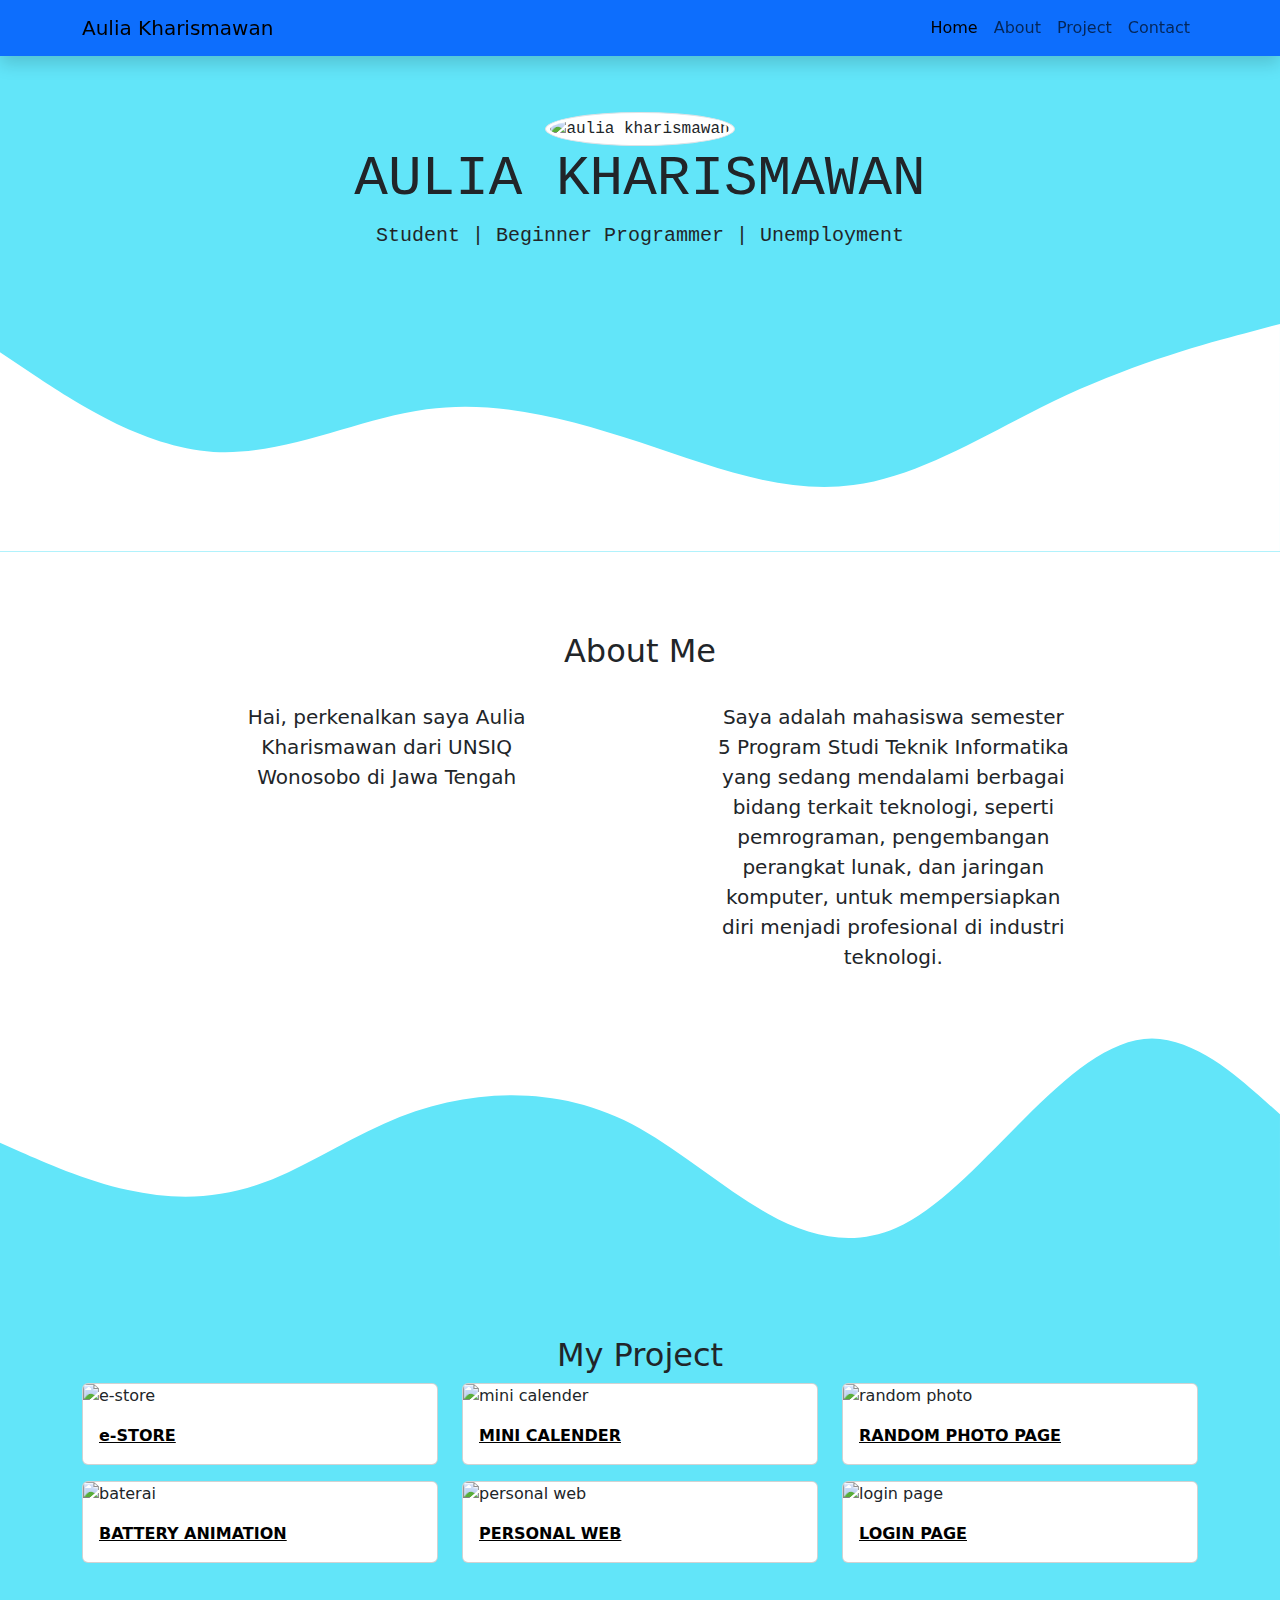
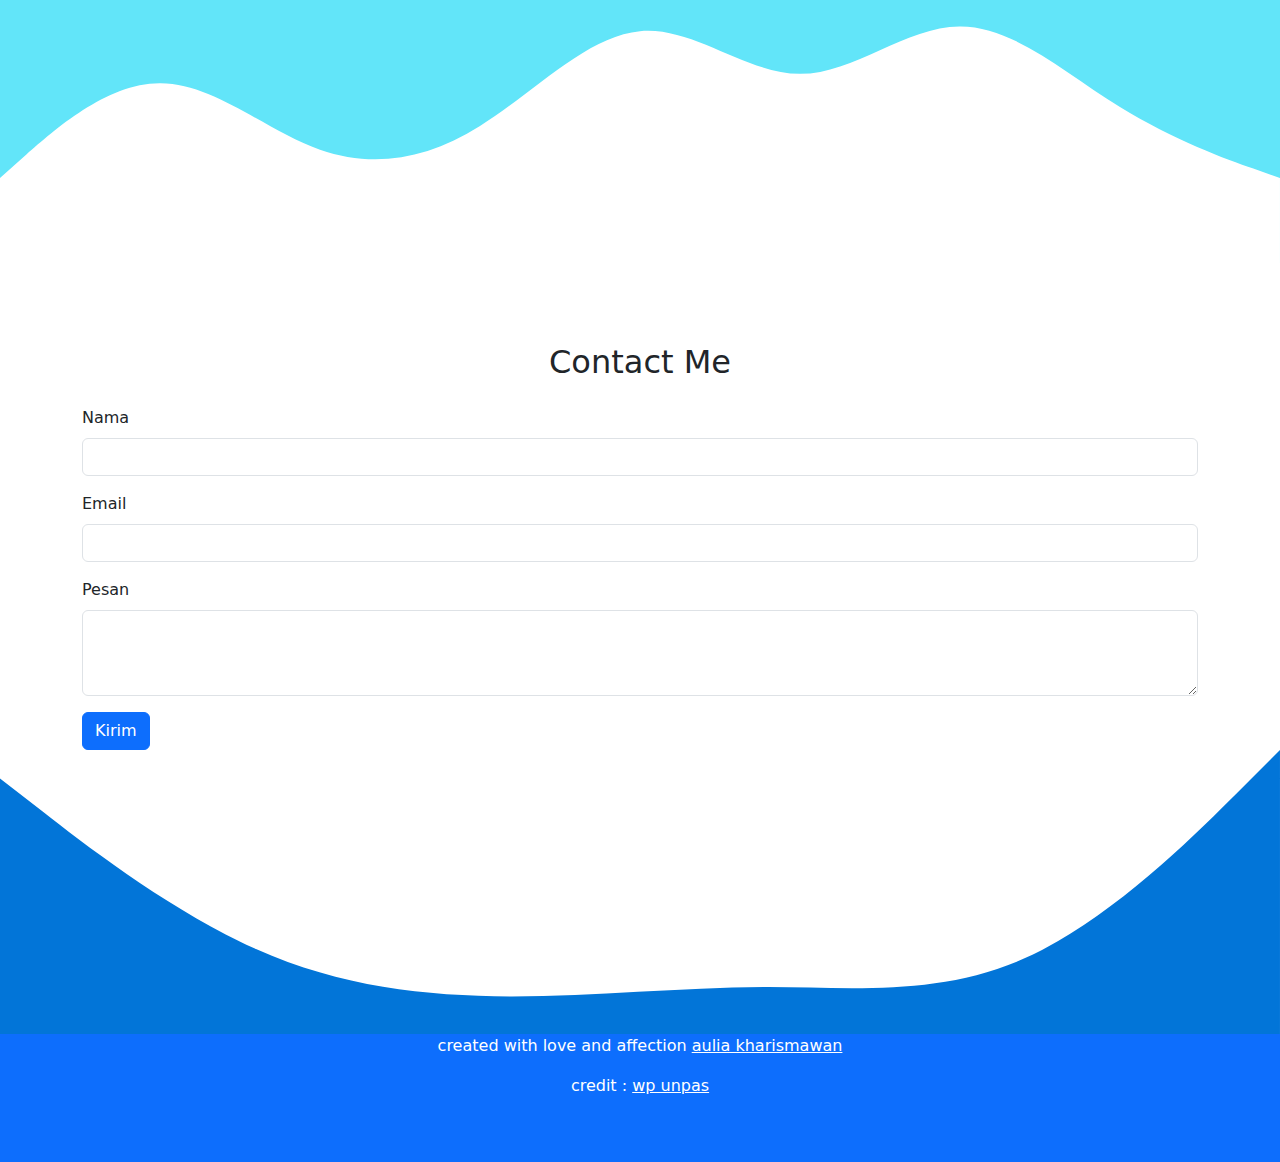
==== index.html @ 5aa9158c "Add files via upload" ====
<!doctype html>
<html lang="en">
  <head>
    <meta charset="utf-8">
    <meta name="viewport" content="width=device-width, initial-scale=1">
    <title>My Portofolio</title>
    <link rel="shortcut icon" href="img/portofolio.png" type="image/x-icon">
    <link href="https://cdn.jsdelivr.net/npm/bootstrap@5.3.3/dist/css/bootstrap.min.css" rel="stylesheet" integrity="sha384-QWTKZyjpPEjISv5WaRU9OFeRpok6YctnYmDr5pNlyT2bRjXh0JMhjY6hW+ALEwIH" crossorigin="anonymous">
    <link rel="stylesheet" href="style.css">
  </head>
  <body id="home">
    <!-- navbar -->
    <nav class="navbar navbar-expand-lg bg-primary shadow fixed-top">
        <div class="container">
          <a class="navbar-brand" href="#">Aulia Kharismawan</a>
          <button class="navbar-toggler" type="button" data-bs-toggle="collapse" data-bs-target="#navbarNav" aria-controls="navbarNav" aria-expanded="false" aria-label="Toggle navigation">
            <span class="navbar-toggler-icon"></span>
          </button>
          <div class="collapse navbar-collapse" id="navbarNav">
            <ul class="navbar-nav ms-auto">
              <li class="nav-item">
                <a class="nav-link active" aria-current="page" href="#">Home</a>
              </li>
              <li class="nav-item">
                <a class="nav-link" href="#about">About</a>
              </li>
              <li class="nav-item">
                <a class="nav-link" href="#project">Project</a>
              </li>
              <li class="nav-item">
                <a class="nav-link" href="#contact">Contact</a>
              </li>
            </ul>
          </div>
        </div>
      </nav>
      <!-- akhir navbar -->

    <!-- jumbotron -->
    <section class="jumbotron text-center">
        <img src="img/IMG_20231019_233916_045.jpg" alt="aulia kharismawan" width="200" class="rounded-circle img-thumbnail">
        <h1 class="display-4">AULIA KHARISMAWAN</h1>
        <p class="lead">Student | Beginner Programmer | Unemployment</p>
        <svg xmlns="http://www.w3.org/2000/svg" viewBox="0 0 1440 320"><path fill="#Ffffff" fill-opacity="1" d="M0,96L40,122.7C80,149,160,203,240,208C320,213,400,171,480,160C560,149,640,171,720,197.3C800,224,880,256,960,245.3C1040,235,1120,181,1200,144C1280,107,1360,85,1400,74.7L1440,64L1440,320L1400,320C1360,320,1280,320,1200,320C1120,320,1040,320,960,320C880,320,800,320,720,320C640,320,560,320,480,320C400,320,320,320,240,320C160,320,80,320,40,320L0,320Z"></path></svg>
      </section>
    <!-- akhir jumbotron -->

    <!-- about me -->
    <section id="about">
      <div class="container">
        <div class="row text-center mb-4">
          <div class="col">
            <h2>About Me</h2>
          </div>
        </div>
        <div class="row justify-content-evenly fs-5 text-center">
          <div class="col-md-4">
            <p>Hai, perkenalkan saya Aulia Kharismawan dari UNSIQ Wonosobo di Jawa Tengah</p>
          </div>
          <div class="col-md-4">Saya adalah mahasiswa semester 5 Program Studi Teknik Informatika yang sedang mendalami berbagai bidang terkait teknologi, seperti pemrograman, pengembangan perangkat lunak, dan jaringan komputer, untuk mempersiapkan diri menjadi profesional di industri teknologi.</div>
        </div>
      </div>
      <svg xmlns="http://www.w3.org/2000/svg" viewBox="0 0 1440 320"><path fill="#62e5f9" fill-opacity="1" d="M0,192L24,202.7C48,213,96,235,144,245.3C192,256,240,256,288,240C336,224,384,192,432,170.7C480,149,528,139,576,138.7C624,139,672,149,720,176C768,203,816,245,864,272C912,299,960,309,1008,288C1056,267,1104,213,1152,165.3C1200,117,1248,75,1296,74.7C1344,75,1392,117,1416,138.7L1440,160L1440,320L1416,320C1392,320,1344,320,1296,320C1248,320,1200,320,1152,320C1104,320,1056,320,1008,320C960,320,912,320,864,320C816,320,768,320,720,320C672,320,624,320,576,320C528,320,480,320,432,320C384,320,336,320,288,320C240,320,192,320,144,320C96,320,48,320,24,320L0,320Z"></path></svg>
    </section>
    <!-- akhir about me -->

    <!-- projects -->
     <section id="project">
      <div class="container">
        <div class="row text-center">
          <div class="col">
            <h2>My Project</h2>
          </div>
        </div>
        <div class="row">
          <div class="col-md-4 mb-3">
            <div class="card">
              <img src="img/project/e-store.png" class="card-img-top" alt="e-store">
              <div class="card-body">
                <p class="card-text"><a href="projek/E-Commerce/index.html" class="text-black fw-bold">e-STORE</a></p>
              </div>
            </div>
          </div>
          <div class="col-md-4 mb-3">
            <div class="card">
              <img src="img/project/mini-calender.png" class="card-img-top" alt="mini calender">
              <div class="card-body">
                <p class="card-text"><a href="projek/MINI CALENDER/index.html" class="text-black fw-bold">MINI CALENDER</a></p>
              </div>
            </div>
          </div>
          <div class="col-md-4 mb-3">
            <div class="card">
              <img src="img/project/random-photo.png" class="card-img-top" alt="random photo">
              <div class="card-body">
                <p class="card-text"><a href="projek/RANDOM PHOTOS/index.html" class="text-black fw-bold">RANDOM PHOTO PAGE</a></p>
              </div>
            </div>
          </div>
          <div class="col-md-4 mb-3">
            <div class="card">
              <img src="img/project/baterai.png" class="card-img-top" alt="baterai">
              <div class="card-body">
                <p class="card-text"><a href="projek/LOADING BATTERY ANIMATION/index.html" class="text-black fw-bold">BATTERY ANIMATION</a></p>
              </div>
            </div>
          </div>
          <div class="col-md-4 mb-3">
            <div class="card">
              <img src="img/project/personal-web.png" class="card-img-top" alt="personal web">
              <div class="card-body">
                <p class="card-text"><a href="projek/web portofolio/index.html" class="text-black fw-bold">PERSONAL WEB</a></p>
              </div>
            </div>
          </div>
          <div class="col-md-4 mb-3">
            <div class="card">
              <img src="img/project/login-page.png" class="card-img-top" alt="login page">
              <div class="card-body">
                <p class="card-text"><a href="projek/form login/index.html" class="text-black fw-bold">LOGIN PAGE</a></p>
              </div>
            </div>
          </div>
        </div>
      </div>
      <svg xmlns="http://www.w3.org/2000/svg" viewBox="0 0 1440 320"><path fill="#ffffff" fill-opacity="1" d="M0,224L30,197.3C60,171,120,117,180,117.3C240,117,300,171,360,192C420,213,480,203,540,165.3C600,128,660,64,720,58.7C780,53,840,107,900,106.7C960,107,1020,53,1080,53.3C1140,53,1200,107,1260,144C1320,181,1380,203,1410,213.3L1440,224L1440,320L1410,320C1380,320,1320,320,1260,320C1200,320,1140,320,1080,320C1020,320,960,320,900,320C840,320,780,320,720,320C660,320,600,320,540,320C480,320,420,320,360,320C300,320,240,320,180,320C120,320,60,320,30,320L0,320Z"></path></svg>
     </section>
    <!-- akhir projects -->

    <!-- contact -->
     <section id="contact">
      <div class="container">
        <div class="row text-center mb-3">
          <div class="col">
            <h2>Contact Me</h2>
          </div>
        </div>
        <div class="row">
          <div class="col">
            <form>
              <div class="mb-3">
                <label for="name" class="form-label">Nama</label>
                <input type="text" class="form-control" id="name" aria-describedby="name">
              </div>
              <div class="mb-3">
                <label for="email" class="form-label">Email</label>
                <input type="email" class="form-control" id="email" aria-describedby="email">
              </div>
              <div class="mb-3">
                <label for="pesan" class="form-label">Pesan</label>
                <textarea class="form-control" id="pesan" rows="3"></textarea>
              </div>
              <button type="submit" class="btn btn-primary">Kirim</button>
            </form>
          </div>
        </div>
      </div>
      <svg xmlns="http://www.w3.org/2000/svg" viewBox="0 0 1440 320"><path fill="#0275d8" fill-opacity="1" d="M0,32L48,69.3C96,107,192,181,288,224C384,267,480,277,576,277.3C672,277,768,267,864,266.7C960,267,1056,277,1152,234.7C1248,192,1344,96,1392,48L1440,0L1440,320L1392,320C1344,320,1248,320,1152,320C1056,320,960,320,864,320C768,320,672,320,576,320C480,320,384,320,288,320C192,320,96,320,48,320L0,320Z"></path></svg>
     </section>
    <!-- akhir contact -->

    <!-- footer -->
     <footer class="bg-primary text-white text-center pb-5">
      <p>created with love and affection <a href="https://www.instagram.com/aris__________________/" class="text-white">aulia kharismawan</a></p>
      <p>credit : <a href="https://youtu.be/LkR-9Z1sle8?si=PDRye6_yFFfdjfqP" class="text-white">wp unpas</a></p>
     </footer>
    <!-- akhir footer -->

  </body>
</html>
---- style.css ----
.jumbotron{
    padding-top: 7rem;
    background-color: #62e5f9;
    font-family: monospace;
}

#project{
    background-color: #62e5f9;
}

section{
    padding-top: 5rem;
}
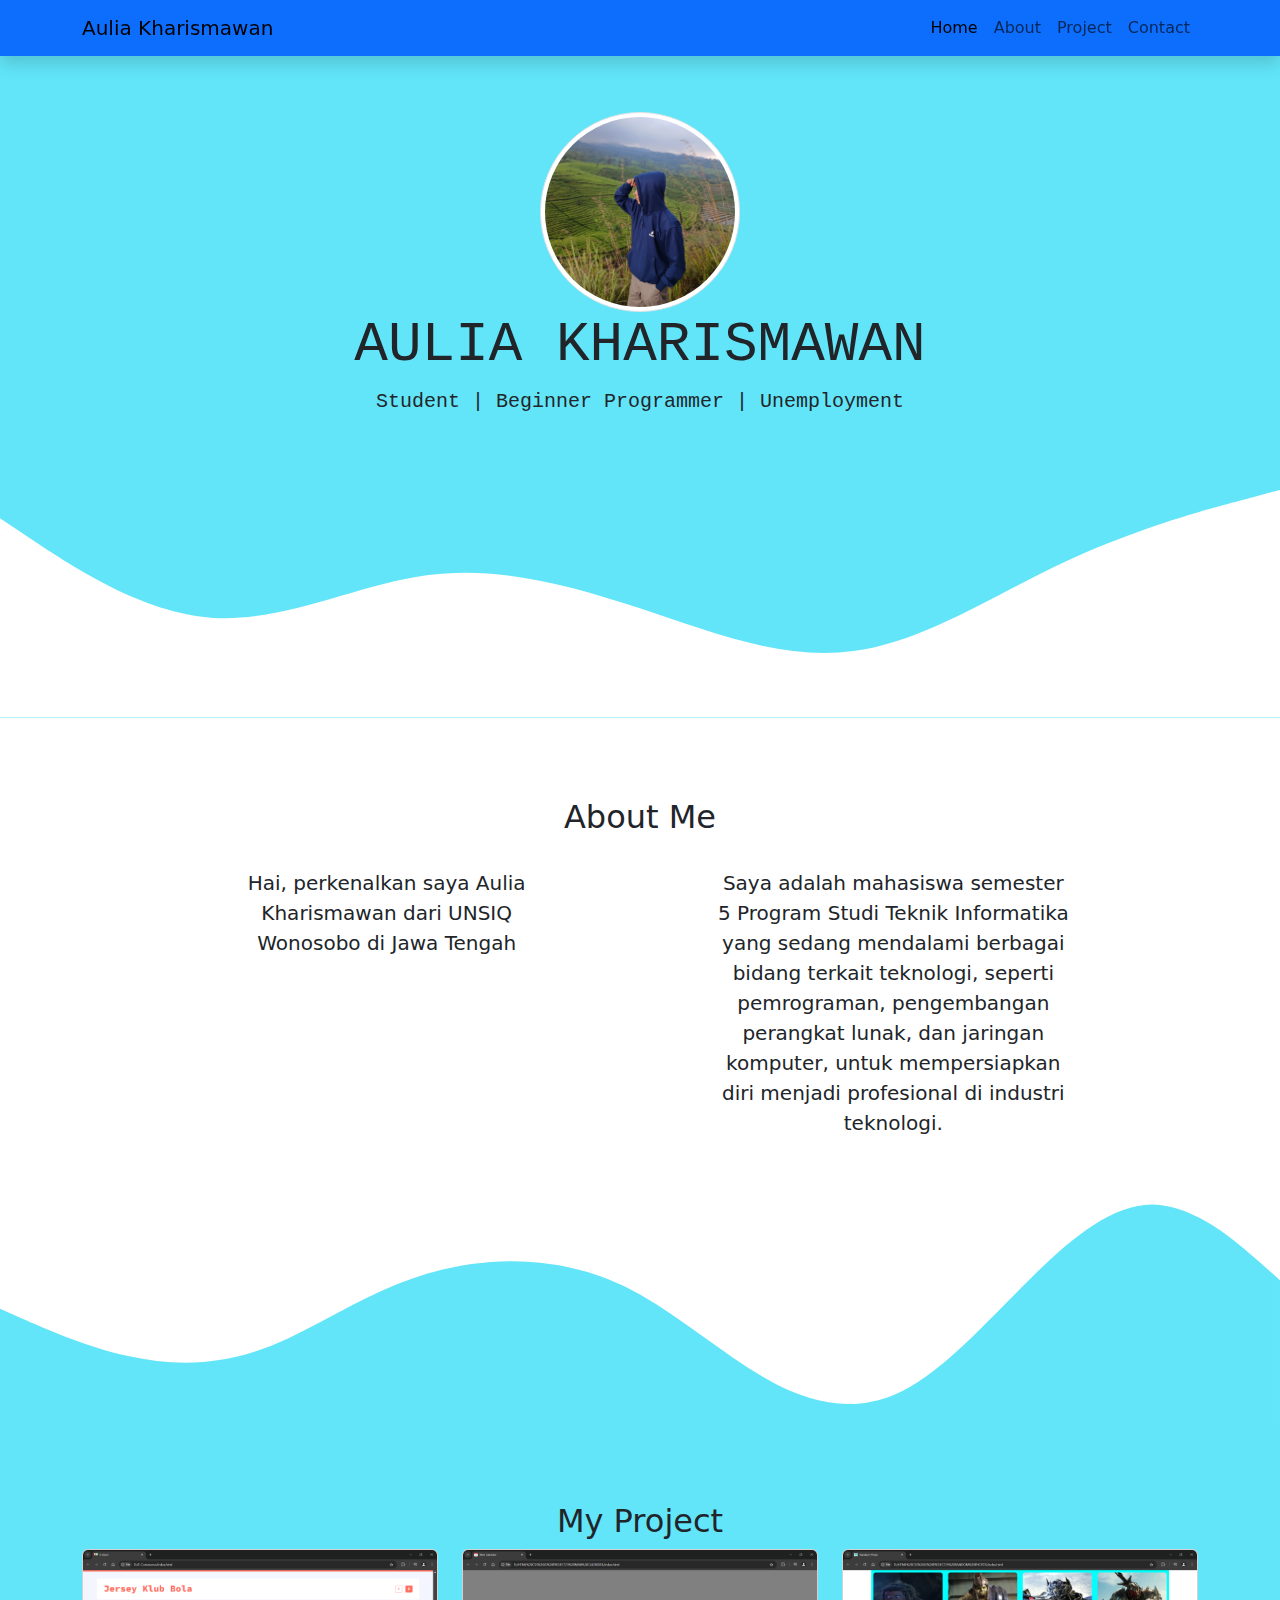
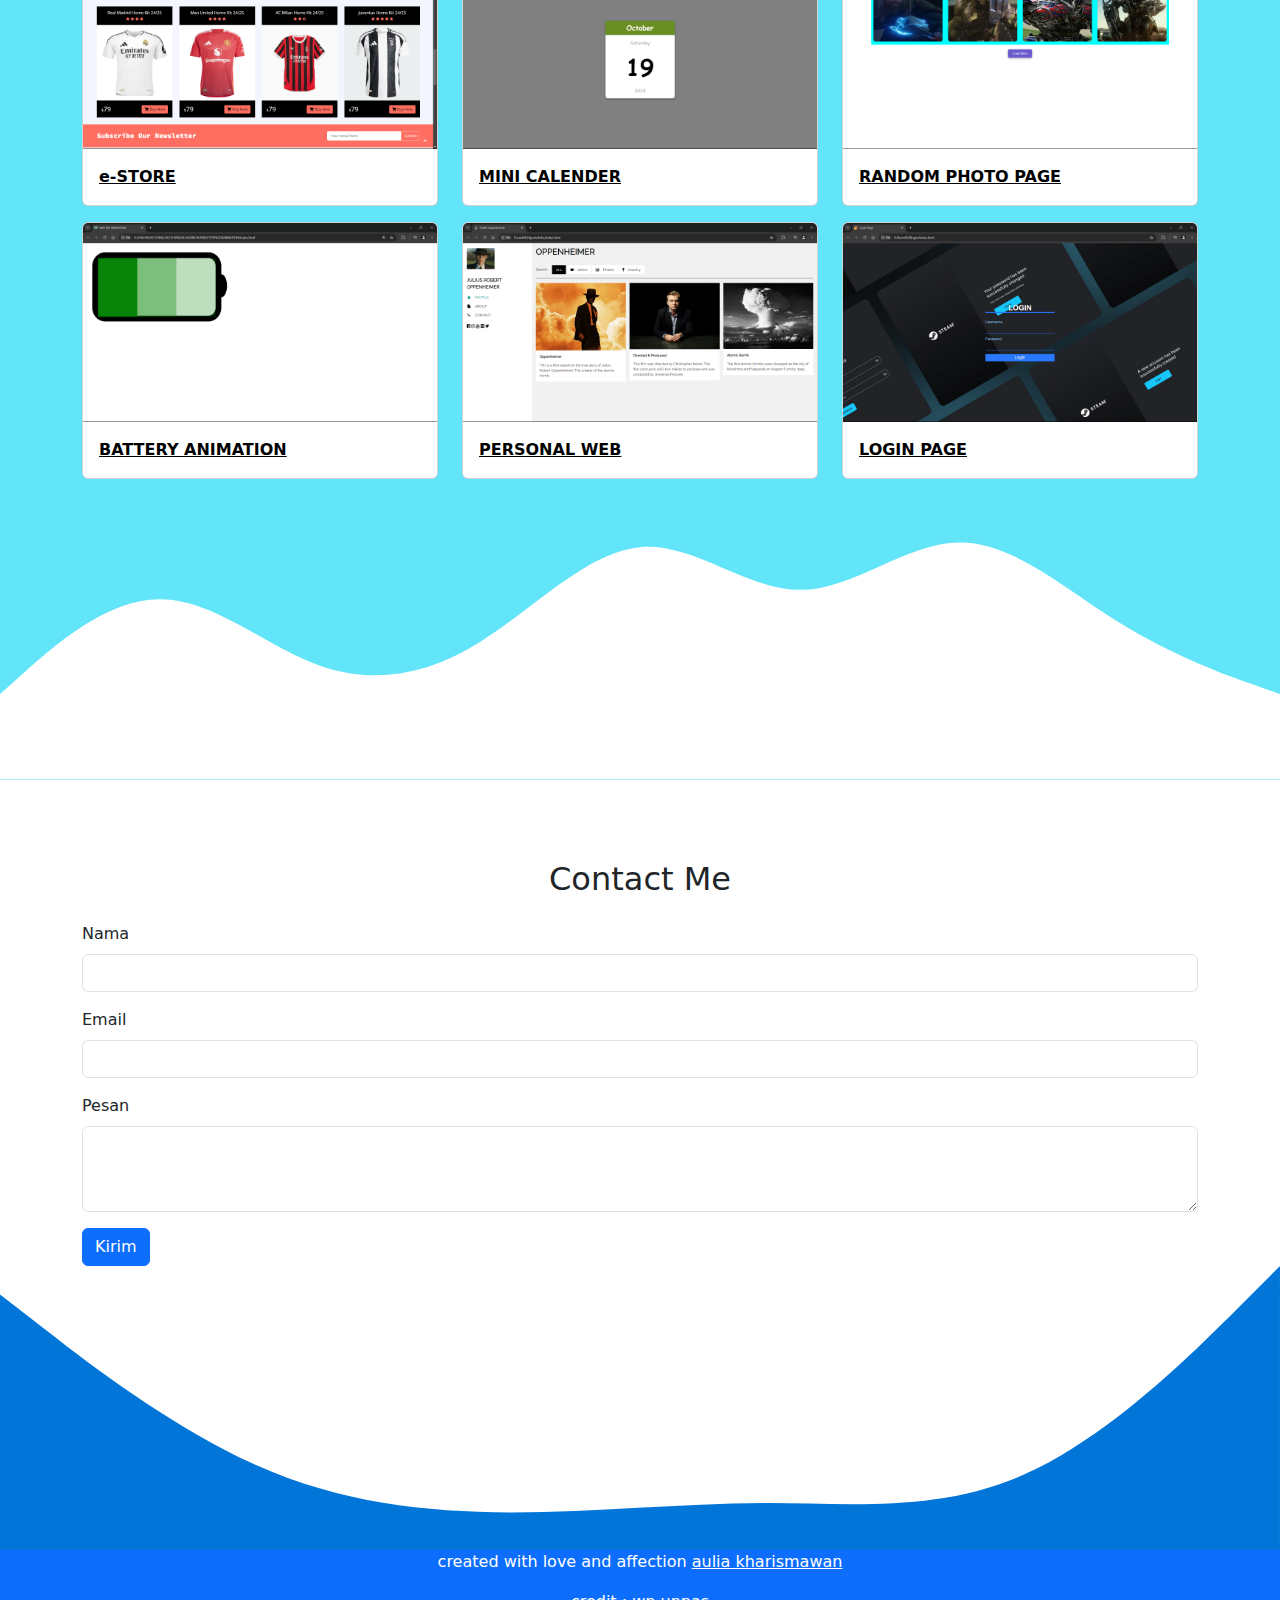
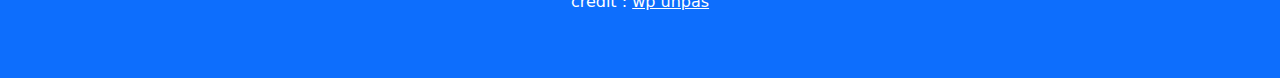
==== commit 2ff30304: "Update index.html" ====
--- a/index.html
+++ b/index.html
@@ -85,7 +85,7 @@
             <div class="card">
               <img src="img/project/mini-calender.png" class="card-img-top" alt="mini calender">
               <div class="card-body">
-                <p class="card-text"><a href="projek/MINI CALENDER/index.html" class="text-black fw-bold">MINI CALENDER</a></p>
+                <p class="card-text"><a href="projek/mini calender/index.html" class="text-black fw-bold">MINI CALENDER</a></p>
               </div>
             </div>
           </div>
@@ -93,7 +93,7 @@
             <div class="card">
               <img src="img/project/random-photo.png" class="card-img-top" alt="random photo">
               <div class="card-body">
-                <p class="card-text"><a href="projek/RANDOM PHOTOS/index.html" class="text-black fw-bold">RANDOM PHOTO PAGE</a></p>
+                <p class="card-text"><a href="projek/random photo/index.html" class="text-black fw-bold">RANDOM PHOTO PAGE</a></p>
               </div>
             </div>
           </div>
@@ -101,7 +101,7 @@
             <div class="card">
               <img src="img/project/baterai.png" class="card-img-top" alt="baterai">
               <div class="card-body">
-                <p class="card-text"><a href="projek/LOADING BATTERY ANIMATION/index.html" class="text-black fw-bold">BATTERY ANIMATION</a></p>
+                <p class="card-text"><a href="projek/loading battery animation/index.html" class="text-black fw-bold">BATTERY ANIMATION</a></p>
               </div>
             </div>
           </div>
@@ -167,4 +167,4 @@
     <!-- akhir footer -->
 
   </body>
-</html>+</html>
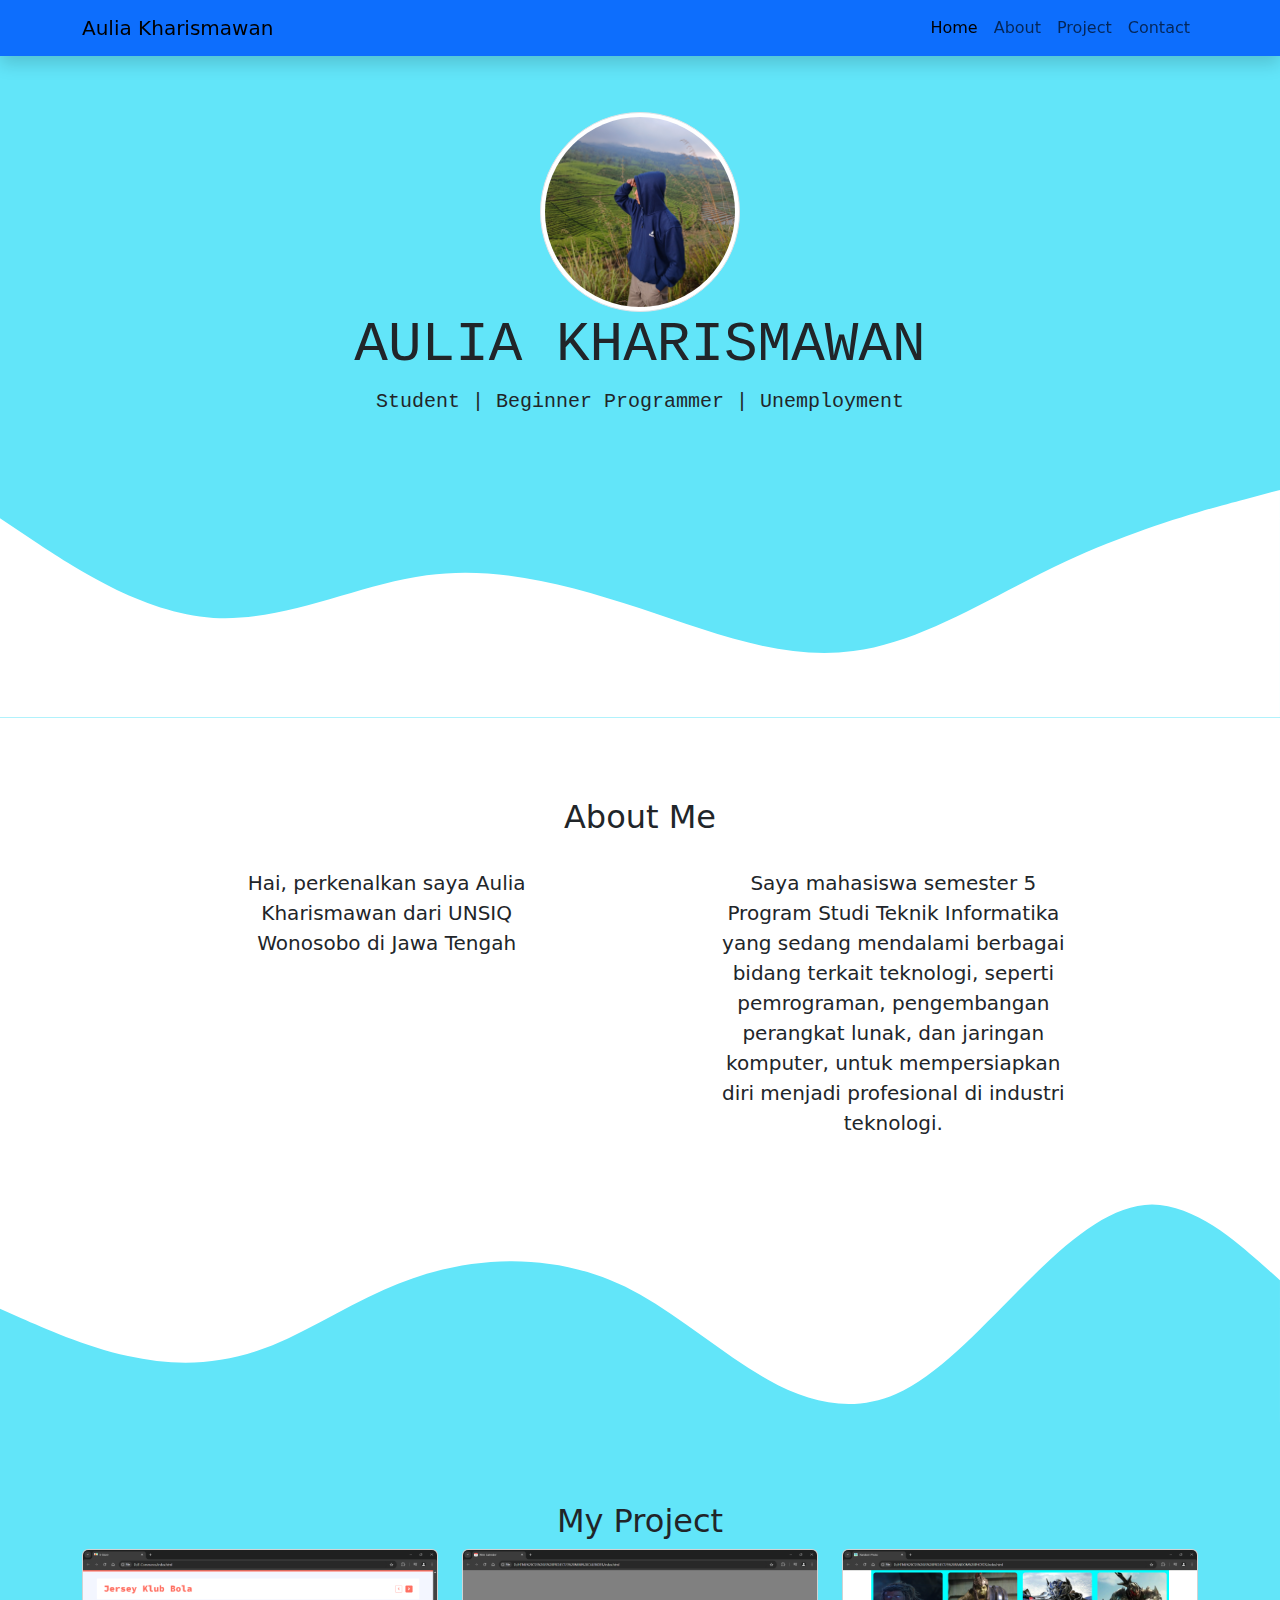
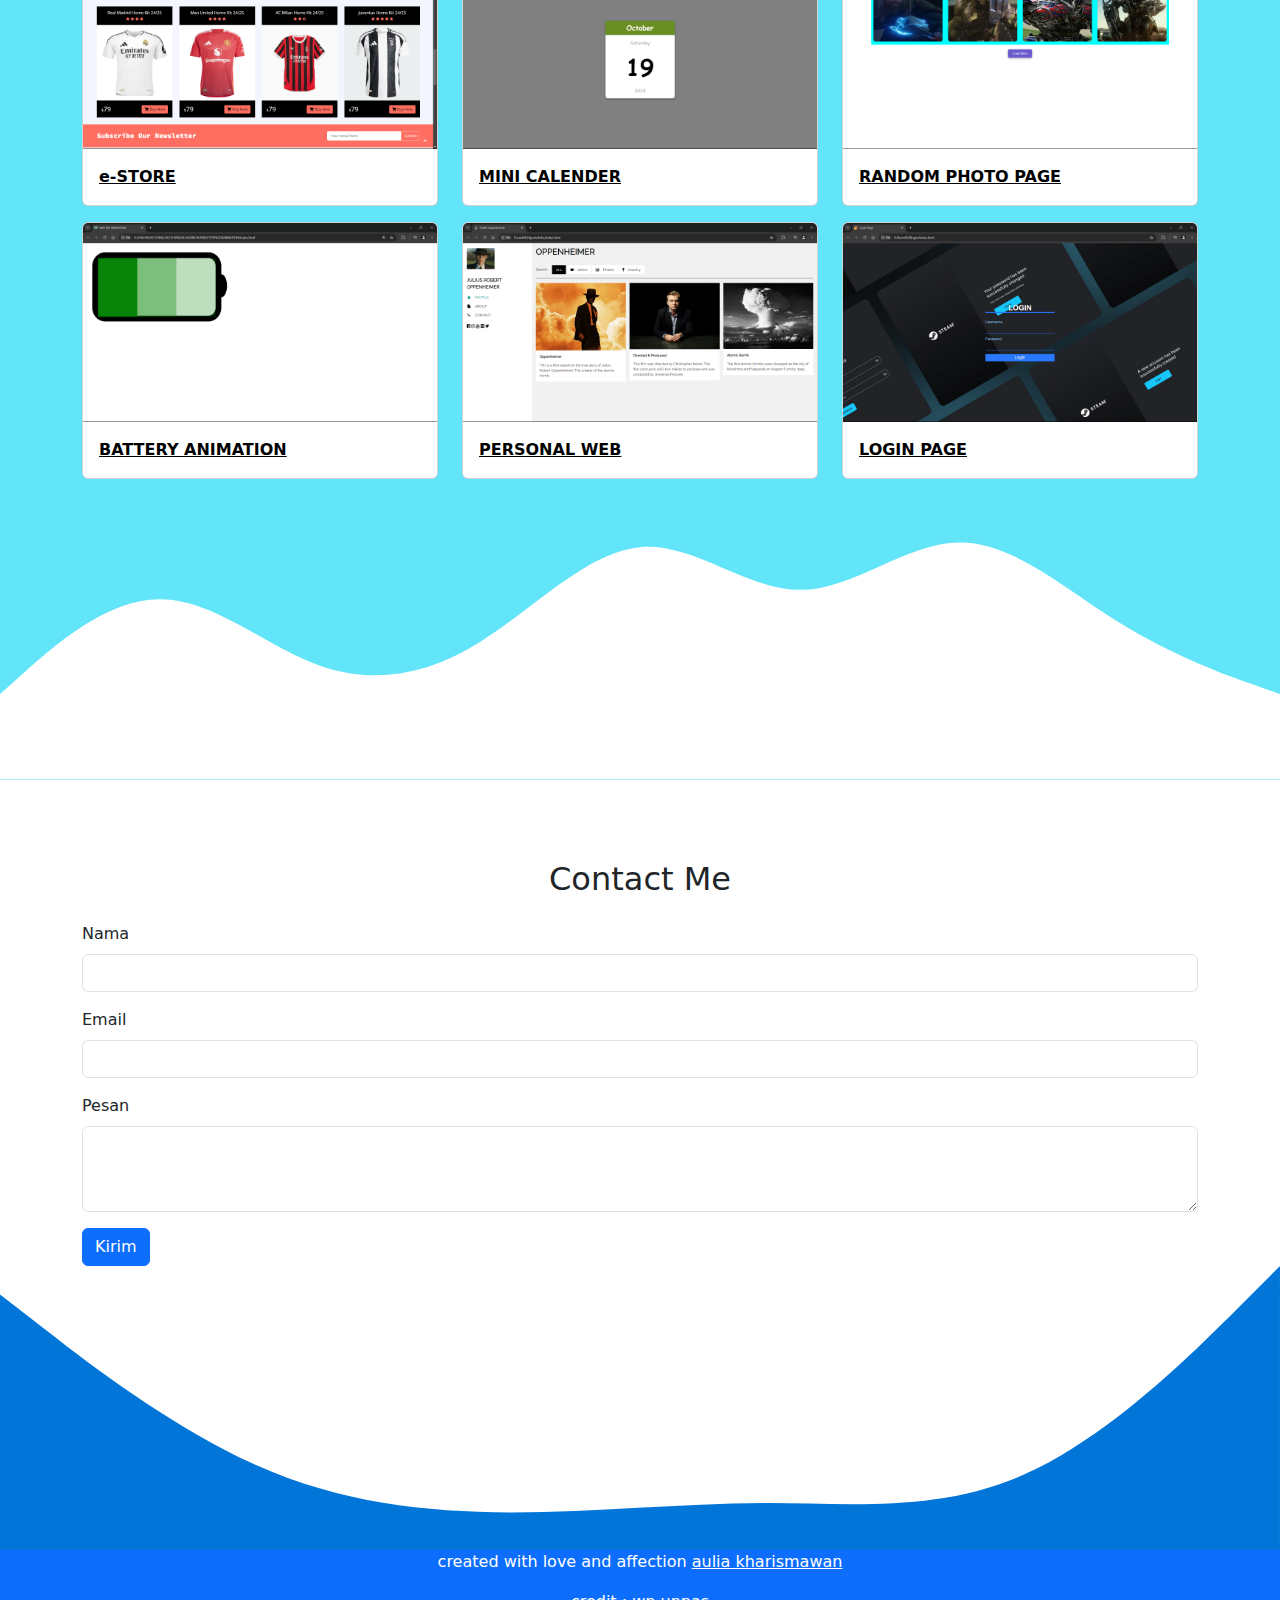
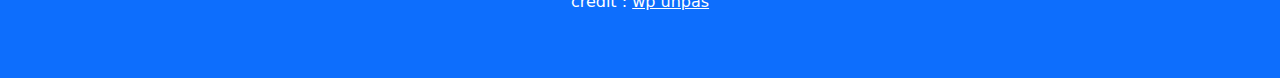
==== commit a3d9144e: "Update index.html" ====
--- a/index.html
+++ b/index.html
@@ -3,7 +3,7 @@
   <head>
     <meta charset="utf-8">
     <meta name="viewport" content="width=device-width, initial-scale=1">
-    <title>My Portofolio</title>
+    <title>Portofolio Aulia Kharismawan</title>
     <link rel="shortcut icon" href="img/portofolio.png" type="image/x-icon">
     <link href="https://cdn.jsdelivr.net/npm/bootstrap@5.3.3/dist/css/bootstrap.min.css" rel="stylesheet" integrity="sha384-QWTKZyjpPEjISv5WaRU9OFeRpok6YctnYmDr5pNlyT2bRjXh0JMhjY6hW+ALEwIH" crossorigin="anonymous">
     <link rel="stylesheet" href="style.css">
@@ -57,7 +57,7 @@
           <div class="col-md-4">
             <p>Hai, perkenalkan saya Aulia Kharismawan dari UNSIQ Wonosobo di Jawa Tengah</p>
           </div>
-          <div class="col-md-4">Saya adalah mahasiswa semester 5 Program Studi Teknik Informatika yang sedang mendalami berbagai bidang terkait teknologi, seperti pemrograman, pengembangan perangkat lunak, dan jaringan komputer, untuk mempersiapkan diri menjadi profesional di industri teknologi.</div>
+          <div class="col-md-4">Saya mahasiswa semester 5 Program Studi Teknik Informatika yang sedang mendalami berbagai bidang terkait teknologi, seperti pemrograman, pengembangan perangkat lunak, dan jaringan komputer, untuk mempersiapkan diri menjadi profesional di industri teknologi.</div>
         </div>
       </div>
       <svg xmlns="http://www.w3.org/2000/svg" viewBox="0 0 1440 320"><path fill="#62e5f9" fill-opacity="1" d="M0,192L24,202.7C48,213,96,235,144,245.3C192,256,240,256,288,240C336,224,384,192,432,170.7C480,149,528,139,576,138.7C624,139,672,149,720,176C768,203,816,245,864,272C912,299,960,309,1008,288C1056,267,1104,213,1152,165.3C1200,117,1248,75,1296,74.7C1344,75,1392,117,1416,138.7L1440,160L1440,320L1416,320C1392,320,1344,320,1296,320C1248,320,1200,320,1152,320C1104,320,1056,320,1008,320C960,320,912,320,864,320C816,320,768,320,720,320C672,320,624,320,576,320C528,320,480,320,432,320C384,320,336,320,288,320C240,320,192,320,144,320C96,320,48,320,24,320L0,320Z"></path></svg>
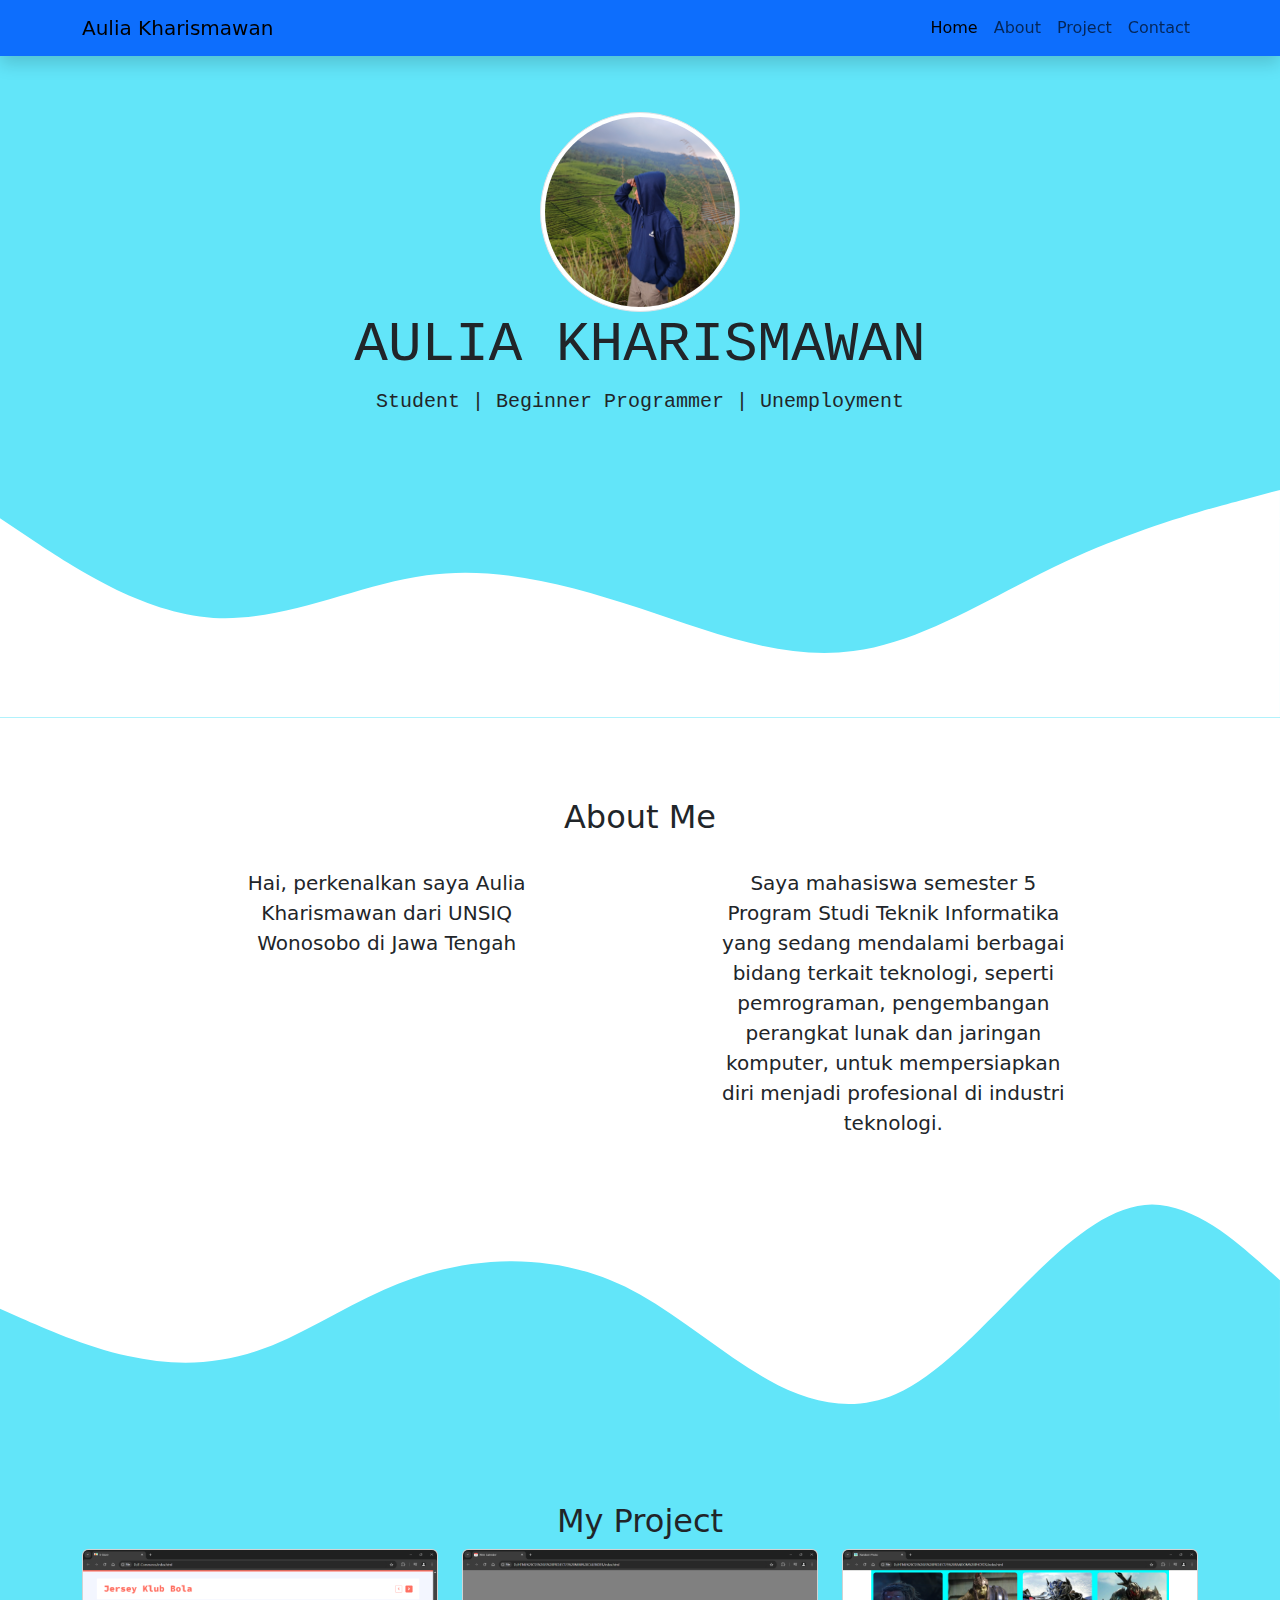
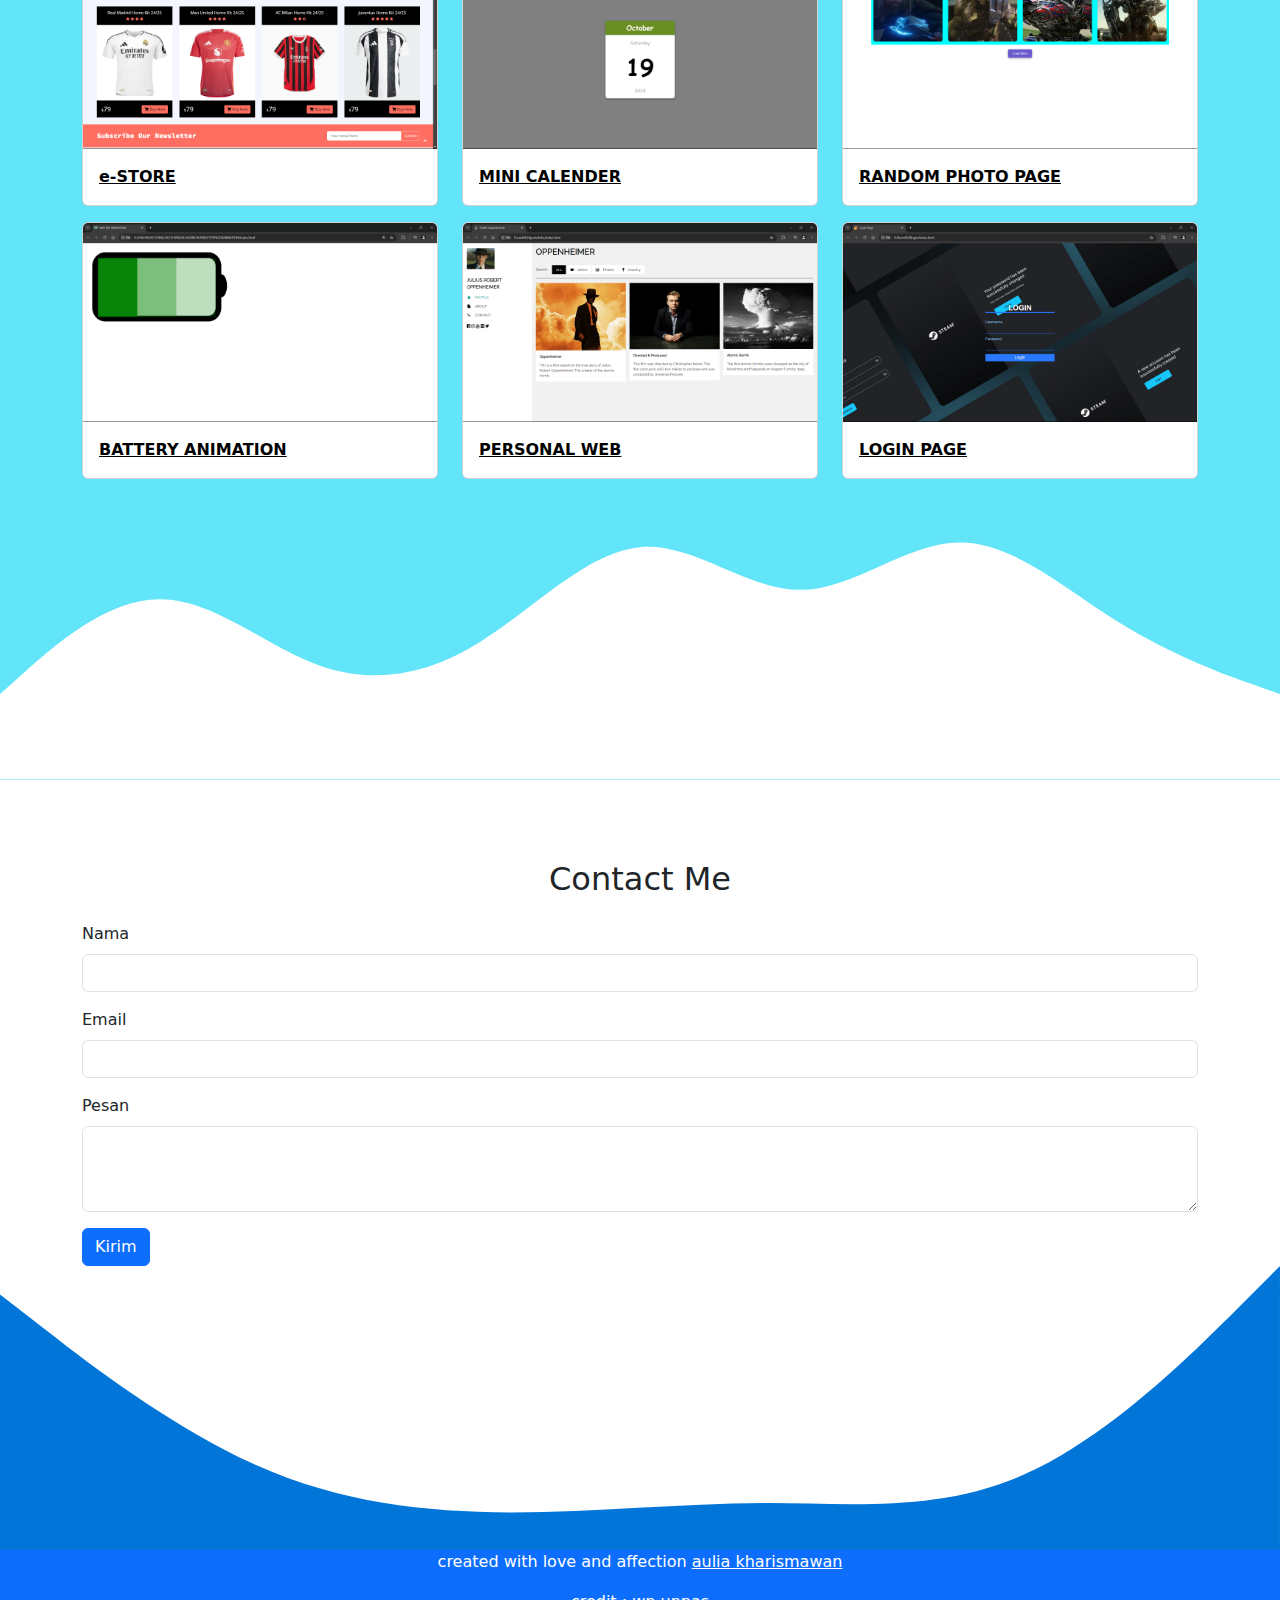
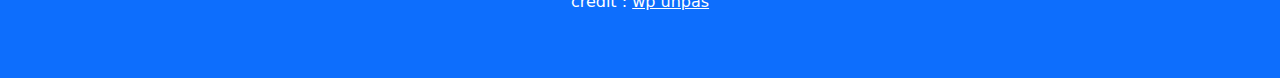
==== commit 9b796830: "Update index.html" ====
--- a/index.html
+++ b/index.html
@@ -57,7 +57,7 @@
           <div class="col-md-4">
             <p>Hai, perkenalkan saya Aulia Kharismawan dari UNSIQ Wonosobo di Jawa Tengah</p>
           </div>
-          <div class="col-md-4">Saya mahasiswa semester 5 Program Studi Teknik Informatika yang sedang mendalami berbagai bidang terkait teknologi, seperti pemrograman, pengembangan perangkat lunak, dan jaringan komputer, untuk mempersiapkan diri menjadi profesional di industri teknologi.</div>
+          <div class="col-md-4">Saya mahasiswa semester 5 Program Studi Teknik Informatika yang sedang mendalami berbagai bidang terkait teknologi, seperti pemrograman, pengembangan perangkat lunak dan jaringan komputer, untuk mempersiapkan diri menjadi profesional di industri teknologi.</div>
         </div>
       </div>
       <svg xmlns="http://www.w3.org/2000/svg" viewBox="0 0 1440 320"><path fill="#62e5f9" fill-opacity="1" d="M0,192L24,202.7C48,213,96,235,144,245.3C192,256,240,256,288,240C336,224,384,192,432,170.7C480,149,528,139,576,138.7C624,139,672,149,720,176C768,203,816,245,864,272C912,299,960,309,1008,288C1056,267,1104,213,1152,165.3C1200,117,1248,75,1296,74.7C1344,75,1392,117,1416,138.7L1440,160L1440,320L1416,320C1392,320,1344,320,1296,320C1248,320,1200,320,1152,320C1104,320,1056,320,1008,320C960,320,912,320,864,320C816,320,768,320,720,320C672,320,624,320,576,320C528,320,480,320,432,320C384,320,336,320,288,320C240,320,192,320,144,320C96,320,48,320,24,320L0,320Z"></path></svg>
